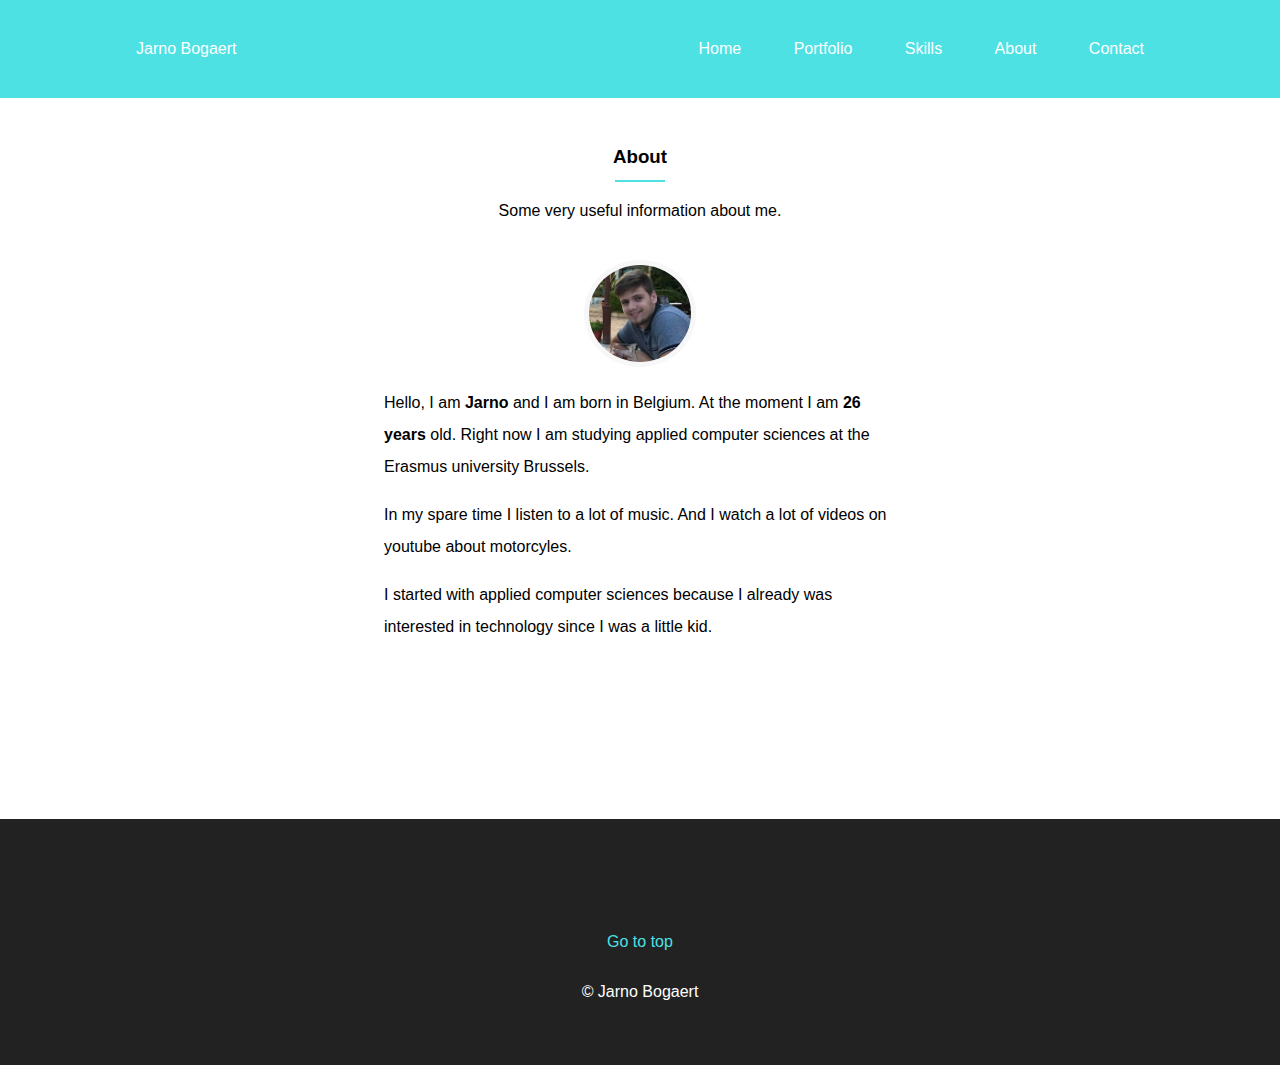
==== about.html @ c74dc6c7 "Initialize project" ====
<!DOCTYPE html>
<html lang="en">

<head>
    <meta name="viewport" content="width=device-width, initial-scale=1.0">
    <meta charset="UTF-8">

    <title>Portfolio | Jarno Bogaert</title>

    <link rel="icon" href="./images/logo.png">

    <!-- css -->
    <link rel="stylesheet" href="https://use.fontawesome.com/releases/v5.3.1/css/all.css" integrity="sha384-mzrmE5qonljUremFsqc01SB46JvROS7bZs3IO2EmfFsd15uHvIt+Y8vEf7N7fWAU"
        crossorigin="anonymous">
    <link rel="stylesheet" href="css/style.css" type="text/css">
</head>

<body id="top">
    <div id="modal-layer">
        <div class="container" id="insert-modal">
            <div id="modal">
                <h1></h1>
            </div>
        </div>
    </div>
    <nav>
        <div class="container">
            <a id="brand" href="index.html">Jarno Bogaert</a>
            <div id="menu-btn">
                <div id="bar"></div>
            </div>
            <ul id="extract" class="right">
                <div class="nav-cont">
                    <li><a href="index.html">Home</a></li>
                    <li><a href="portfolio.html">Portfolio</a></li>
                    <li><a href="skills.html">Skills</a></li>
                    <li><a href="about.html">About</a></li>
                    <li><a href="contact.html">Contact</a></li>
                </div>
            </ul>
        </div>
    </nav>


    <section id="about">
        <div class="container">
            <div class="row center">
                <h3>About</h3>
                <div class="line center-line"></div>
                <p>Some very useful information about me.</p>
            </div>
            <div class="row mr-t-b center">
                <img id="person" class="resize click" src="images/jarno.jpg" alt="Image of Jarno" title="Image of Jarno">
                <div id="about-text">
                    <p>Hello, I am <strong>Jarno</strong> and I am born in Belgium. At the moment I am <strong><span id="age"></span>
                            years</strong>
                        old.
                        Right now I am studying applied computer sciences at the Erasmus university Brussels.</p>
                    <p>In my spare time I listen to a lot of music. And I watch a lot of videos on youtube about
                        motorcyles.</p>
                    <p>I started with applied computer sciences because I already was interested in technology since I
                        was a little kid.</p>
                </div>
            </div>
        </div>
    </section>




    <footer class="center">
        <div class="row">
            <div class="circle">
                <a href="https://www.facebook.com/" target="_blank"><i class="fab fa-facebook-square fa-2x"></i></a>
            </div>
            <div class="circle">
                <a href="https://www.linkedin.com/in/jarno-b-93a35913a/" target="_blank"><i class="fab fa-linkedin fa-2x"></i></a>
            </div>
            <div class="circle">
                <a href="https://www.instagram.com/?hl=nl" target="_blank"><i class="fab fa-instagram fa-2x"></i></a>
            </div>
        </div>
        <div class="row">
            <a href="#top" id="top">Go to top <i class="fas fa-arrow-up"></i> </a>
        </div>
        <div class="row">
            <p>&copy; Jarno Bogaert</p>
        </div>
    </footer>
    <script src="js/script.js"></script>
</body>

</html>
---- css/style.css ----
/*=========================
==========presets==========*/
:root {
    --main-color: rgb(77, 225, 228);
}

body {
    font-family: Arial, sans-serif;
    margin: 0;
}

h1,
h2,
h3,
h4,
h5,
h6 {
    margin: 0;
}

.container {
    width: 80%;
    margin: 0 auto;
}

.container-small {
    width: 40%;
    margin: 0 auto;
}

.center {
    text-align: center;
}

.left {
    text-align: left !important;
}

.right {
    text-align: right;
}

.center-line {
    display: inline-block;
}

.mr-t-b {
    margin: 4em 0;
}

.row {
    width: 100%;
    height: 100%;
}

.row:before,
.row:after {
    display: table;
    content: "";
}

.row:after {
    clear: both;
}

.col-3 {
    width: 25%;
    float: left;
    box-sizing: border-box;
    padding: 0 1em;
}

.col-4 {
    width: 33.3333%;
    float: left;
    box-sizing: border-box;
    padding: 0 1em;
}

.resize {
    width: 80%;
    border-radius: 10px;
}

.editMargin {
    margin: 0 0 1em 0;
}

.line {
    width: 50px;
    height: 2px;
    background-color: var(--main-color);
}

.centerY {
    top: 50%;
    transform: translateY(-50%);
    position: absolute;
}

.centerX {
    left: 50%;
    transform: translateX(-50%);
    position: absolute;
}

.btn {
    padding: 0.8em 1.5em;
    text-decoration: none;
    border-radius: 5px;
    transition: 0.3s;
}

.btn:hover {
    padding: 0.8em 2em;
}

button:hover {
    cursor: pointer;
}

.primary {
    background-color: #333;
    border: none;
    color: #fff;
}

.second {
    background-color: var(--main-color);
    color: #fff;
}

.seeCode {
    padding: 0.5em;
    color: #222;
    font-size: 10pt;
    background-color: rgb(241, 241, 241);
    font-weight: bold;
    margin-bottom: 0.8em;
}

.seeCode:hover {

}

/*=========================
==========hero-image==========*/
#hero-image {
    width: 100%;
    height: 65vh;
    background-image: url(../images/bg2.jpg);
    background-size: cover;
    background-position: center;
}

.layer {
    background-color: rgba(0, 0, 0, 0.507);
    height: 100%;
    width: 100%;
    position: relative;
}

#hero-image h1 {
    color: #fff;
    font-size: 22pt;
}

/*=========================
==========nav==========*/
nav {
    background-color: var(--main-color);
    padding: 2em 0;
}

nav ul {
    margin: 0;
    margin: auto;
    float: right;
    padding: 0;
    transition: all 0.5s ease-in-out;
    overflow: hidden;
}

nav ul li {
    list-style: none;
    display: inline-block;
    margin: 0 0 0 2em;
}

nav ul a,
#brand {
    color: #fff;
    text-decoration: none;
    display: inline-block;
    padding: 0.5em;
    position: relative;
}

nav ul a:hover,
#brand:hover {
    /* color: rgb(236, 236, 236); */
    text-decoration: none;
    transition: ease-in-out 0.2s;
}

nav ul a::after {
    content: '';
    float: left;
    width: 0;
    height: 2px;
    margin-top: 20px;
    background-color: #fff;
    display: block;
    transition: all ease-in-out 0.3s;
}

nav ul a:hover::after {
    width: 100%;
}

#brand {
    display: inline-block;
}

#menu-btn {
    display: none;
}

#bar {
    display: none;
}

/*=========================
==========portfolio==========*/
#portfolio {
    padding: 3em 0;
}

.testimonials {
    font-size: 9.5pt;
    font-style: italic;
    color: rgb(83, 83, 83);
}

.uppercase {
    display: inline-block;
    padding-bottom: 0.5em;
    /* border-bottom: 1.5px solid #72E1D1; */
    text-transform: uppercase;
}

.toCategory {
    text-decoration: none;
    color: rgb(44, 192, 105);
}

.toCategory:hover {
    text-decoration: underline;
    color: rgb(216, 144, 49);
}


/*=========================
==========skills==========*/
#skills {
    padding: 3em 0;
}

#skills .left {
    margin-bottom: 1.5em;
}

.bar {
    width: 100%;
    height: 10px;
    background-color: rgb(241, 241, 241);
    border-radius: 10px;
    margin: 0.5em 0
}

.bar.inside {
    background-color: var(--main-color);
}

.percent {
    font-size: 10pt;
    color: #666;
}

#bar1 {
    width: 85%;
}

#bar2 {
    width: 70%;
}

#bar3 {
    width: 65%;
}

#bar4 {
    width: 45%;
}

#general>li {
    line-height: 2em;
    letter-spacing: 0.5px;
    font-weight: 200;
}

table {
    border-collapse: collapse;
    width: 100%;
}

table td,
table th {
    padding: 1em;
}

table tr {
    border-bottom: solid 1px #333;
    text-align: left;
}

/*=========================
==========about==========*/
#about {
    /* background-color: rgb(247, 247, 247); */
    /* border-radius: 10px; */
    /* padding: 1em 0em 0em 0em; */
    /* margin-bottom: 4em; */
    padding: 3em 0;
}

#about p>b {
    font-weight: 600;
    color: #222;
}

#about-text {
    margin: 0 auto;
    width: 50%;
}

#about-text>p {
    line-height: 2em;
    text-align: left;
}

#about .mr-t-b {
    margin-top: 1.5em;
}


#person {
    width: 10%;
    border-radius: 50%;
    border: solid rgb(247, 247, 247) 5px;
}


/*=========================
==========social==========*/
#socialeMedia {
    background-color: var(--main-color);
    bottom: 0;
    border-bottom-left-radius: 10px;
    border-bottom-right-radius: 10px;
    /* padding: 0 0 1em 0; */
    /* margin-top: 2em; */
}

#social {
    padding: 0;
    text-align: center;
}

#social li {
    list-style: none;
    display: inline-block;
    margin: 0 1em 0 0;
}

#social li a {
    color: #000;
}

/*=========================
==========footer==========*/
footer {
    padding: 3em 0;
    background-color: #222;
    margin-top: 3em;
}

#footer {
    background-color: transparent;
}

#footer nav {
    padding: 1.5em 0;
}

footer ul {
    float: none;
    padding: 0;
}

footer ul>li {
    margin: 0;
    padding: 0.5em 1em;
}

footer p {
    color: #fff;
    margin: 0;
}

footer #top {
    color: var(--main-color);
    text-decoration: none;
}

footer i.fab {
    color: #fff;
    margin: 0 0.4em;
}

/* .circle {
    border-radius: 50%;
    background-color: #333;
    display: inline-block;
    width: 10px;
    height: 10px;
    margin: 1em;
    padding: 1.2em;
    text-align: center;
    line-height: 10px;
    position: relative;
}

.circle a {
    margin: 0 auto;
} */

footer>.row {
    padding: 1em 0;
}

.circle {
    display: inline-block;
}

.circle a {
    margin: 0 0.5em;
    transition: 0.5s;
}

.circle a:hover i {
    color: var(--main-color);
    transition: 0.3s;
}

/*=========================
==========contact==========*/
#contact {
    padding: 3em 0;
}

.err {
    background-color: rgb(228, 56, 56);
    margin-bottom: 0.6em;
    color: #fff;
    border-radius: 5px;
}


#errors li {
    list-style: none;
    padding: 0.6em 0;
}

#form {
    width: 50%;
    margin: 0 auto;
}

.form-element,
.form-element input,
.form-element button,
.form-element textarea {
    width: 100%;
    display: block;
    box-sizing: border-box;
}

input,
textarea {
    font-family: inherit;
    padding: 0.5em 1em;
    margin: 0 0 1em 0;
}

/*=========================
==========modal==========*/
.click:hover {
    cursor: pointer;
}

#modal-layer {
    height: 100%;
    width: 100%;
    position: fixed;
    background-color: rgba(0, 0, 0, 0.8);
    display: none;
    z-index: 100;
}

.modal-img {
    padding: 2em;
}

#modal {
    margin-top: 8em;
    background-color: #fff;
    border-radius: 10px;
    position: relative;
    padding: 2em;
}

#modal-layer .container {
    width: 50%;
}

#modal-layer .centerX {
    position: relative;
}

#close-modal {
    color: red;
    padding: 1em;
    top: 2px;
    right: 2px;
    position: absolute;
}

#close-modal:hover {
    cursor: pointer;
}

.img-small {
    width: 40%;
    margin:  0 auto;
}

/*=========================
==========mobile==========*/
@media screen and (max-width: 700px) {
    figcaption {
        margin-bottom: 2em;
    }
    #hero-line.centerX {
        left: auto;
        transform: none;
    }
    ul.right {
        background-color: #222;
        z-index: 10;
        width: 100%;
        height: 0;
        position: absolute;
        top: 98px;
        left: 0;
        visibility: hidden;
    }

    nav ul li {
        display: block;
        padding: 0.5em;
        margin: 1em;
    }

    #menu-btn {
        display: inline;
        position: relative;
        float: right;
        padding: 0.5em 0.5em 1.5em 3em;
    }
    
    #menu-btn:hover {
        cursor: pointer;
    }

    #extract {
        visibility: hidden;
    }

    #bar {
        display: block;
        background-color: #fff;
        width: 30px;
        height: 2px;
        margin-top: 17px; 
        position: absolute;
        top: 0;
        right: 0;
        float: right;
    }

    #bar::before {
        content: '';
        top: -7px;
        background-color: #fff;
        width: 30px;
        height: 2px;
        position: absolute;
    }

    #bar::after {
        content: '';
        top: 7px;
        background-color: #fff;
        width: 30px;
        height: 2px;
        position: absolute;
    }

    .nav-cont {
        width: 90%;
        margin: 0 auto;
    }

    .container {
        width: 85%;
    }

    .container-small {
        width: 80%;
    }

    .col-4 {
        width: 100%;
    }

    #show {
        height: 350px;
        visibility: visible;
    }

    #hide {
        height: 0;
        visibility: hidden;
    }

    #about-text {
        width: 80%;
    }

    #person {
        width: 40%;
    }

    #form {
        width: 80%;
    }

    nav ul a::after {
        display: none;
    }

    #modal-layer .container {
        width: 90%;
    }
}
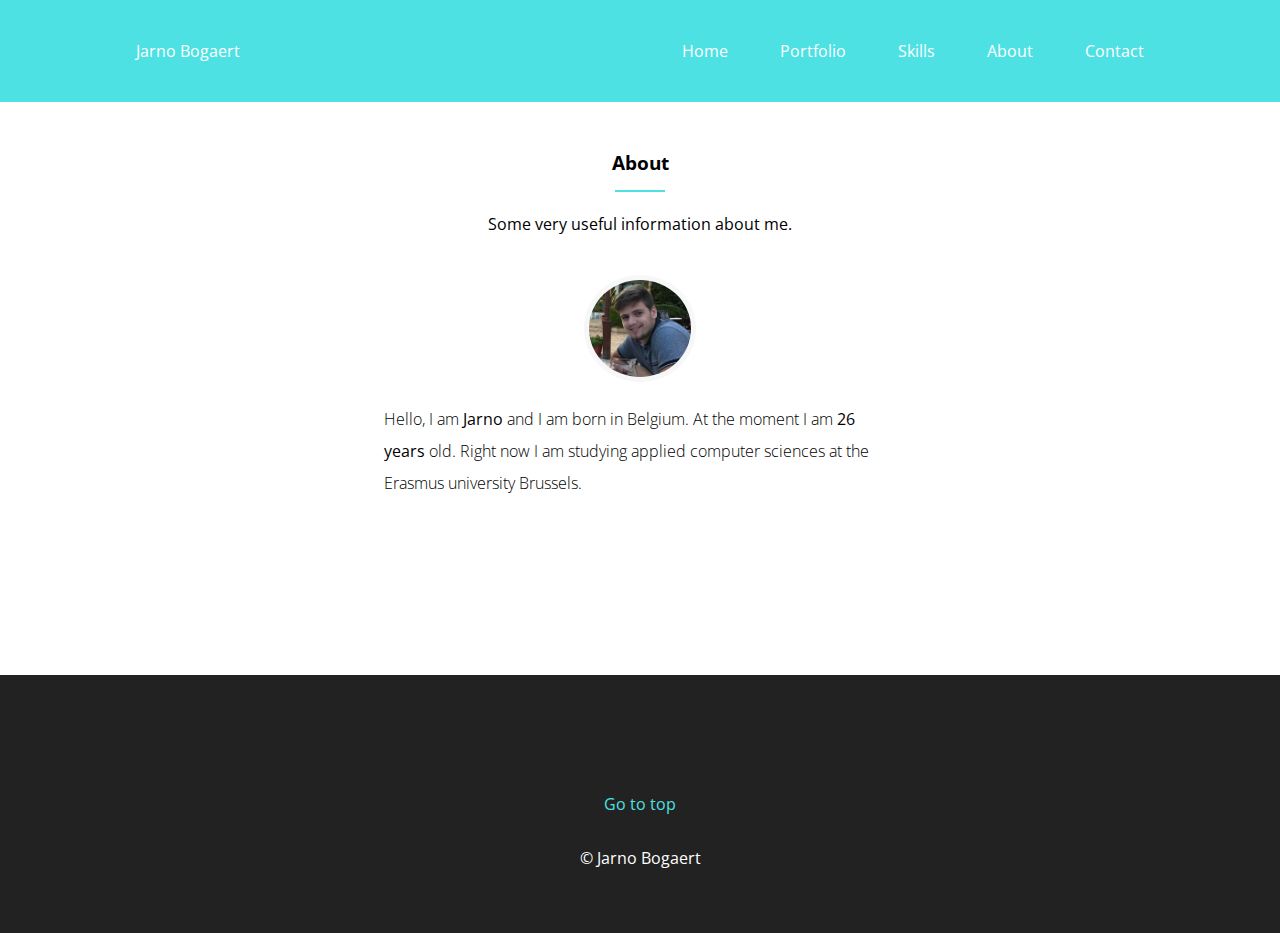
==== commit 94f3dfe5: "Feat: new font & update of about page" ====
--- a/about.html
+++ b/about.html
@@ -51,15 +51,15 @@
             </div>
             <div class="row mr-t-b center">
                 <img id="person" class="resize click" src="images/jarno.jpg" alt="Image of Jarno" title="Image of Jarno">
-                <div id="about-text">
+                <div id="about-text" class="para">
                     <p>Hello, I am <strong>Jarno</strong> and I am born in Belgium. At the moment I am <strong><span id="age"></span>
                             years</strong>
                         old.
                         Right now I am studying applied computer sciences at the Erasmus university Brussels.</p>
-                    <p>In my spare time I listen to a lot of music. And I watch a lot of videos on youtube about
+                    <!-- <p>In my spare time I listen to a lot of music. And I watch a lot of videos on youtube about
                         motorcyles.</p>
                     <p>I started with applied computer sciences because I already was interested in technology since I
-                        was a little kid.</p>
+                        was a little kid.</p> -->
                 </div>
             </div>
         </div>
--- a/css/style.css
+++ b/css/style.css
@@ -1,3 +1,5 @@
+@import url('https://fonts.googleapis.com/css2?family=Roboto:wght@300;400;500&display=swap');
+@import url('https://fonts.googleapis.com/css2?family=Open+Sans:wght@300;400;600&display=swap');
 /*=========================
 ==========presets==========*/
 :root {
@@ -5,7 +7,7 @@
 }
 
 body {
-    font-family: Arial, sans-serif;
+    font-family: 'Open Sans', sans-serif;
     margin: 0;
 }
 
@@ -16,6 +18,10 @@
 h5,
 h6 {
     margin: 0;
+}
+
+.para {
+    font-weight: 300;
 }
 
 .container {
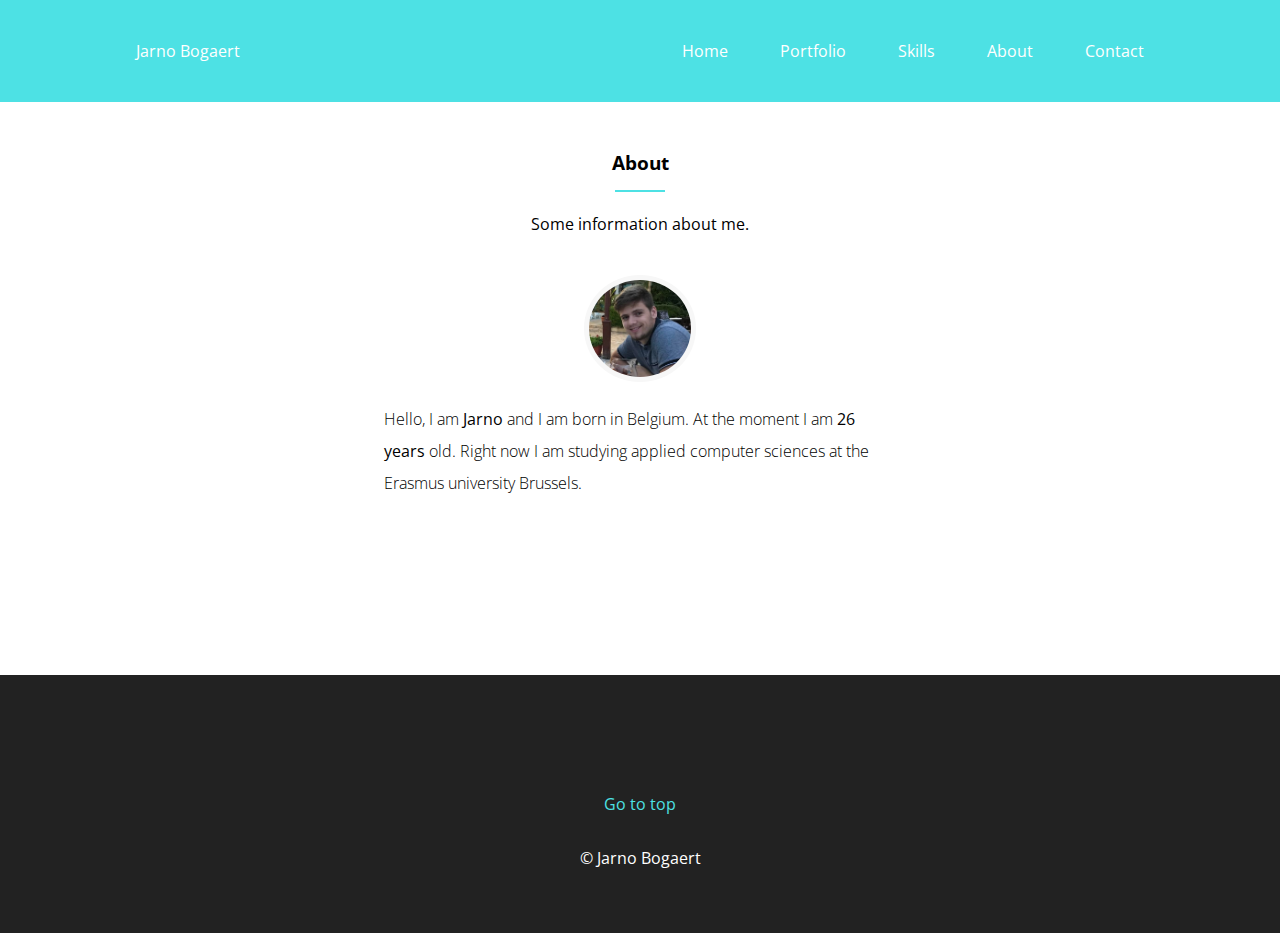
==== commit 4e544560: "Update about me section" ====
--- a/about.html
+++ b/about.html
@@ -47,7 +47,7 @@
             <div class="row center">
                 <h3>About</h3>
                 <div class="line center-line"></div>
-                <p>Some very useful information about me.</p>
+                <p>Some information about me.</p>
             </div>
             <div class="row mr-t-b center">
                 <img id="person" class="resize click" src="images/jarno.jpg" alt="Image of Jarno" title="Image of Jarno">
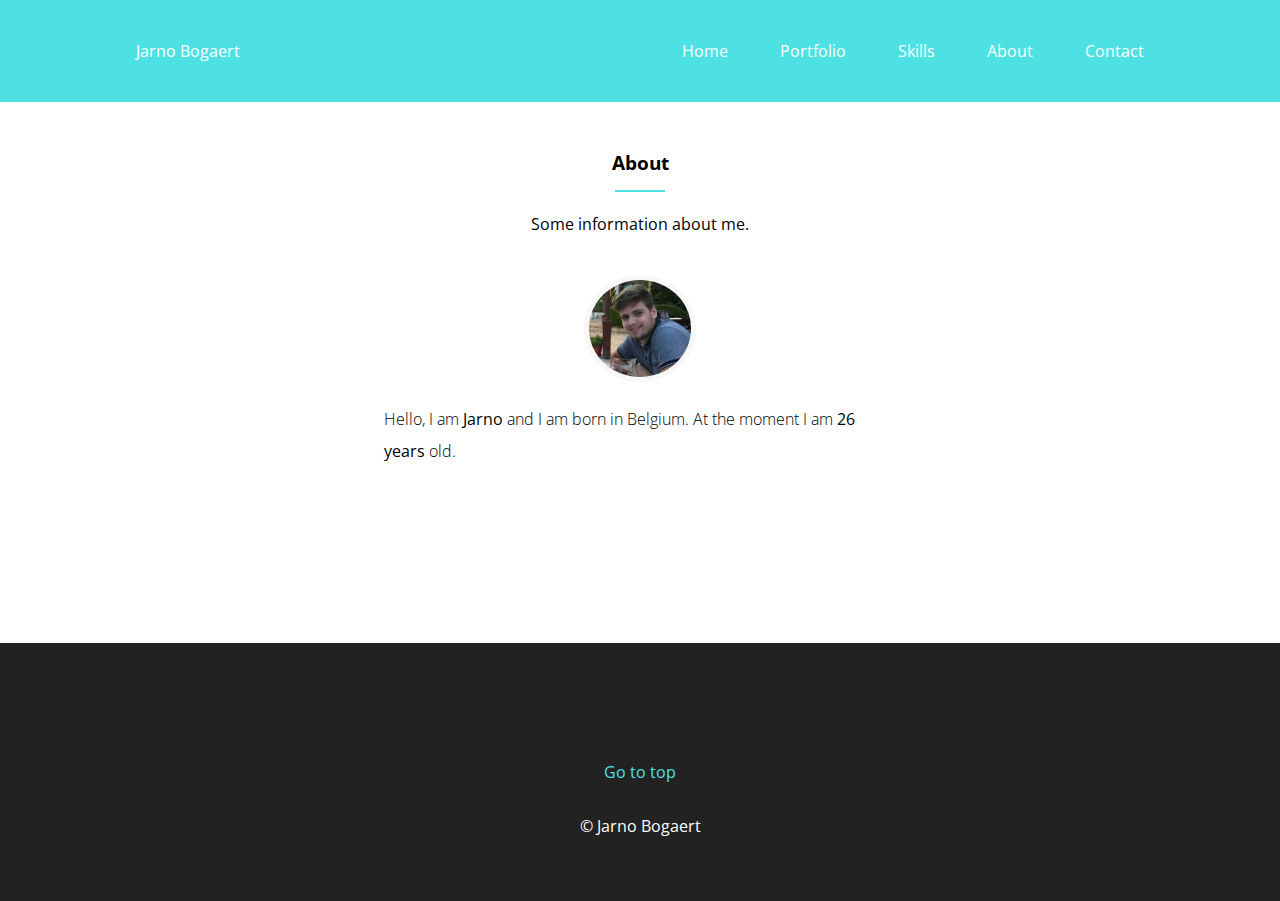
==== commit bb518087: "About update" ====
--- a/about.html
+++ b/about.html
@@ -54,8 +54,7 @@
                 <div id="about-text" class="para">
                     <p>Hello, I am <strong>Jarno</strong> and I am born in Belgium. At the moment I am <strong><span id="age"></span>
                             years</strong>
-                        old.
-                        Right now I am studying applied computer sciences at the Erasmus university Brussels.</p>
+                        old.</p>
                     <!-- <p>In my spare time I listen to a lot of music. And I watch a lot of videos on youtube about
                         motorcyles.</p>
                     <p>I started with applied computer sciences because I already was interested in technology since I
@@ -71,13 +70,13 @@
     <footer class="center">
         <div class="row">
             <div class="circle">
-                <a href="https://www.facebook.com/" target="_blank"><i class="fab fa-facebook-square fa-2x"></i></a>
+                <a href="https://www.facebook.com/" target="_blank"><i class="fab fa-instagram fa-2x"></i></a>
             </div>
             <div class="circle">
                 <a href="https://www.linkedin.com/in/jarno-b-93a35913a/" target="_blank"><i class="fab fa-linkedin fa-2x"></i></a>
             </div>
             <div class="circle">
-                <a href="https://www.instagram.com/?hl=nl" target="_blank"><i class="fab fa-instagram fa-2x"></i></a>
+                <a href="https://github.com/jarnobogaert9/" target="_blank"><i class="fab fa-github fa-2x"></i></a>
             </div>
         </div>
         <div class="row">
--- a/css/style.css
+++ b/css/style.css
@@ -167,8 +167,11 @@
 }
 
 #hero-image h1 {
+    font-size: 22pt;
+}
+
+#hero-image {
     color: #fff;
-    font-size: 22pt;
 }
 
 /*=========================
@@ -248,8 +251,12 @@
     color: rgb(83, 83, 83);
 }
 
+.block {
+    display: block;
+}
+
 .uppercase {
-    display: inline-block;
+    /* display: inline-block; */
     padding-bottom: 0.5em;
     /* border-bottom: 1.5px solid #72E1D1; */
     text-transform: uppercase;
